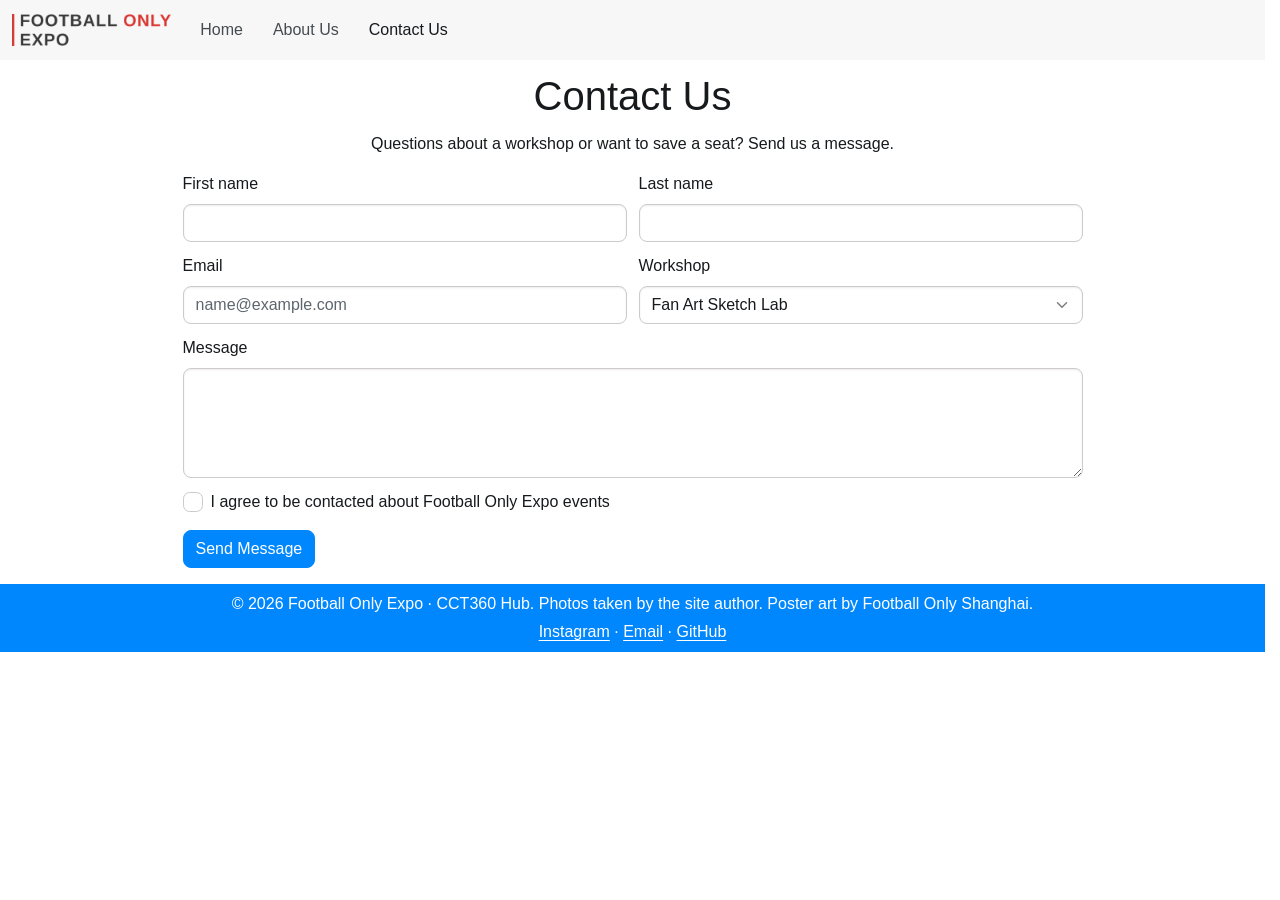
==== contact.html @ 71f23410 "Add contact page" ====
<!DOCTYPE html>
<html lang="en">
<head>
  <meta charset="UTF-8">
  <meta name="viewport" content="width=device-width, initial-scale=1.0">
  <title>Contact Us | Football Only Expo 2026</title>
  <link rel="icon" href="data:,">
  <link rel="stylesheet" href="css/bootstrap.min.css">
  <link rel="stylesheet" href="css/style.css">
  <script type="module" src="js/bootstrap.bundle.min.js"></script>
</head>
<body>

  <nav class="navbar md:navbar-expand bg-1 fg-2">
    <div class="container-fluid">
      <a class="navbar-brand" href="index.html">
        <img src="images/logo.png" alt="Football Only Expo" height="32">
      </a>
      <button class="btn-icon navbar-toggler" type="button"
        data-bs-toggle="drawer" data-bs-target="#navbarNav"
        aria-controls="navbarNav" aria-expanded="false"
        aria-label="Toggle navigation">
        <span class="navbar-toggler-icon" aria-hidden="true"></span>
      </button>
      <dialog class="drawer drawer-end" tabindex="-1" id="navbarNav"
        aria-labelledby="navbarNavLabel">
        <div class="drawer-header">
          <span class="drawer-title" id="navbarNavLabel">Menu</span>
          <button type="button" class="btn-close"
            data-bs-dismiss="drawer" aria-label="Close"></button>
        </div>
        <div class="drawer-body">
          <ul class="navbar-nav">
            <li class="nav-item"><a class="nav-link" href="index.html">Home</a></li>
            <li class="nav-item"><a class="nav-link" href="#">About Us</a></li>
            <li class="nav-item"><a class="nav-link active" aria-current="page" href="contact.html">Contact Us</a></li>
          </ul>
        </div>
      </dialog>
    </div>
  </nav>

  <main>
    <div class="container mt-3">
      <h1 class="text-center my-4">Contact Us</h1>
      <p class="text-center mb-5">Questions about a workshop or want to save a seat? Send us a message.</p>

      <form style="max-width: 900px" class="mx-auto">
        <div class="row g-4">

          <div class="col-12 md:col-6">
            <div class="form-field">
              <label for="firstName" class="form-label">First name</label>
              <input type="text" class="form-control" id="firstName" required>
            </div>
          </div>

          <div class="col-12 md:col-6">
            <div class="form-field">
              <label for="lastName" class="form-label">Last name</label>
              <input type="text" class="form-control" id="lastName">
            </div>
          </div>

          <div class="col-12 md:col-6">
            <div class="form-field">
              <label for="email" class="form-label">Email</label>
              <input type="email" class="form-control" id="email"
                placeholder="name@example.com" required>
            </div>
          </div>

          <div class="col-12 md:col-6">
            <div class="form-field">
              <label for="workshop" class="form-label">Workshop</label>
              <select class="form-control" id="workshop">
                <option>Fan Art Sketch Lab</option>
                <option>Team Bracelet Making</option>
                <option>Football Film Screening</option>
                <option>Fan Market and Swap</option>
                <option>Signature Wall</option>
                <option>Fan Stage Show</option>
              </select>
            </div>
          </div>

          <div class="col-12">
            <div class="form-field">
              <label for="message" class="form-label">Message</label>
              <textarea class="form-control" id="message" rows="4"></textarea>
            </div>
          </div>

          <div class="col-12">
            <div class="form-field">
              <input type="checkbox" class="check" id="consent">
              <label for="consent">I agree to be contacted about Football Only Expo events</label>
            </div>
          </div>

        </div>
        <button type="submit" class="btn-solid theme-primary mt-5">Send Message</button>
      </form>
    </div>
  </main>

  <footer class="bg-primary fg-contrast-primary text-center p-3 mt-5">
    <p class="mb-1">&copy; 2026 Football Only Expo · CCT360 Hub. Photos taken by the site author. Poster art by Football Only Shanghai.</p>
    <p class="mb-0">
      <a class="fg-contrast-primary" href="https://www.instagram.com/skylarzzz_oxo/">Instagram</a> ·
      <a class="fg-contrast-primary" href="mailto:skylarrr.zhang@mail.utoronto.ca">Email</a> ·
      <a class="fg-contrast-primary" href="https://github.com/Skylaroxo">GitHub</a>
    </p>
  </footer>

</body>
</html>
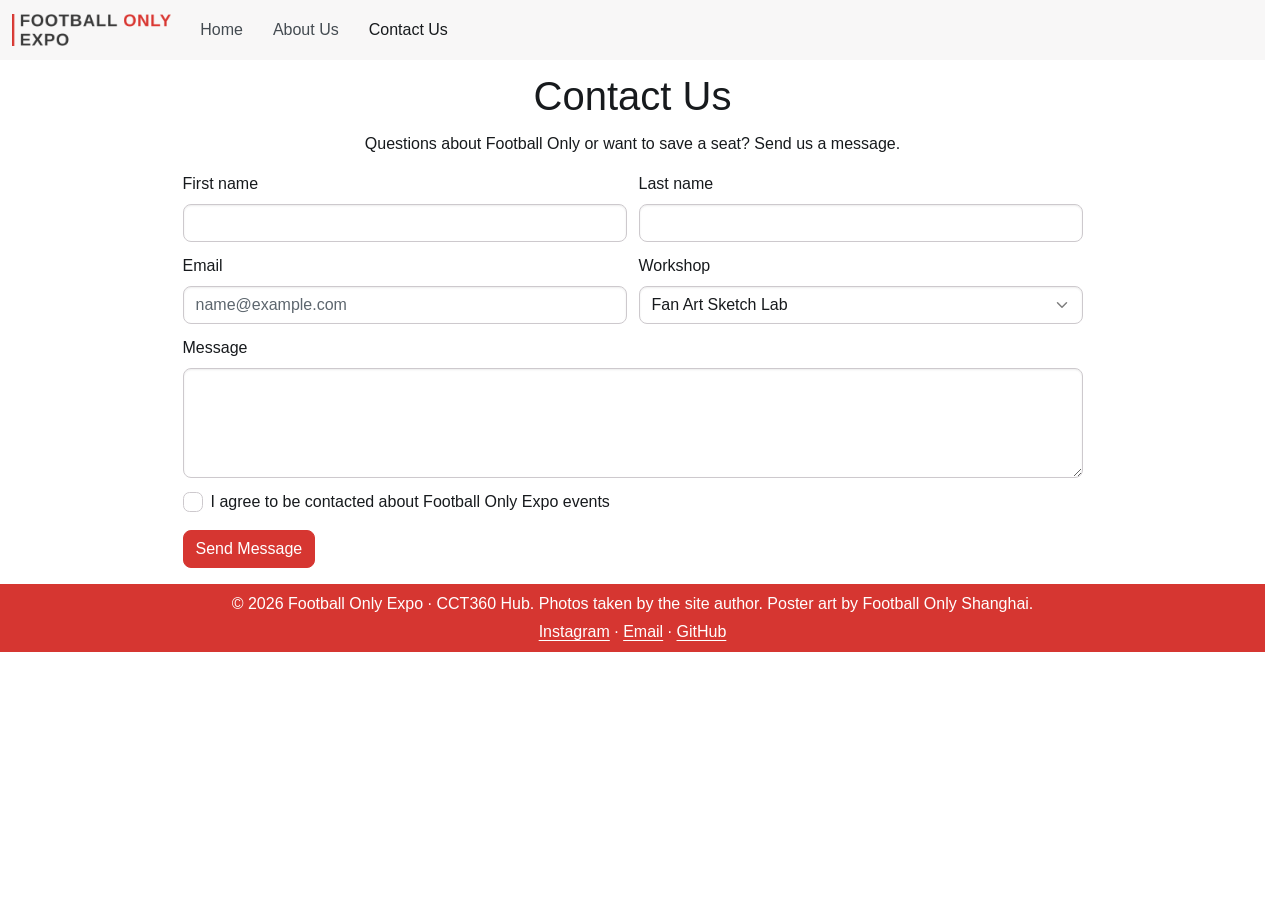
==== commit cadadf2f: "change description" ====
--- a/contact.html
+++ b/contact.html
@@ -43,7 +43,7 @@
   <main>
     <div class="container mt-3">
       <h1 class="text-center my-4">Contact Us</h1>
-      <p class="text-center mb-5">Questions about a workshop or want to save a seat? Send us a message.</p>
+      <p class="text-center mb-5">Questions about Football Only or want to save a seat? Send us a message.</p>
 
       <form style="max-width: 900px" class="mx-auto">
         <div class="row g-4">
--- a/css/style.css
+++ b/css/style.css
@@ -0,0 +1,14 @@
+:root {
+  --bs-primary-bg: #d63631;
+  --bs-primary-fg: #d63631;
+  --bs-primary-fg-emphasis: #a51e1e;
+  --bs-primary-border: #d63631;
+  --bs-primary-focus-ring: #e24546;
+  --bs-primary-contrast: #ffffff;
+}
+
+.btn-solid.theme-primary {
+  --bs-theme-bg: #d63631;
+  --bs-theme-border: #d63631;
+  --bs-theme-contrast: #ffffff;
+}
